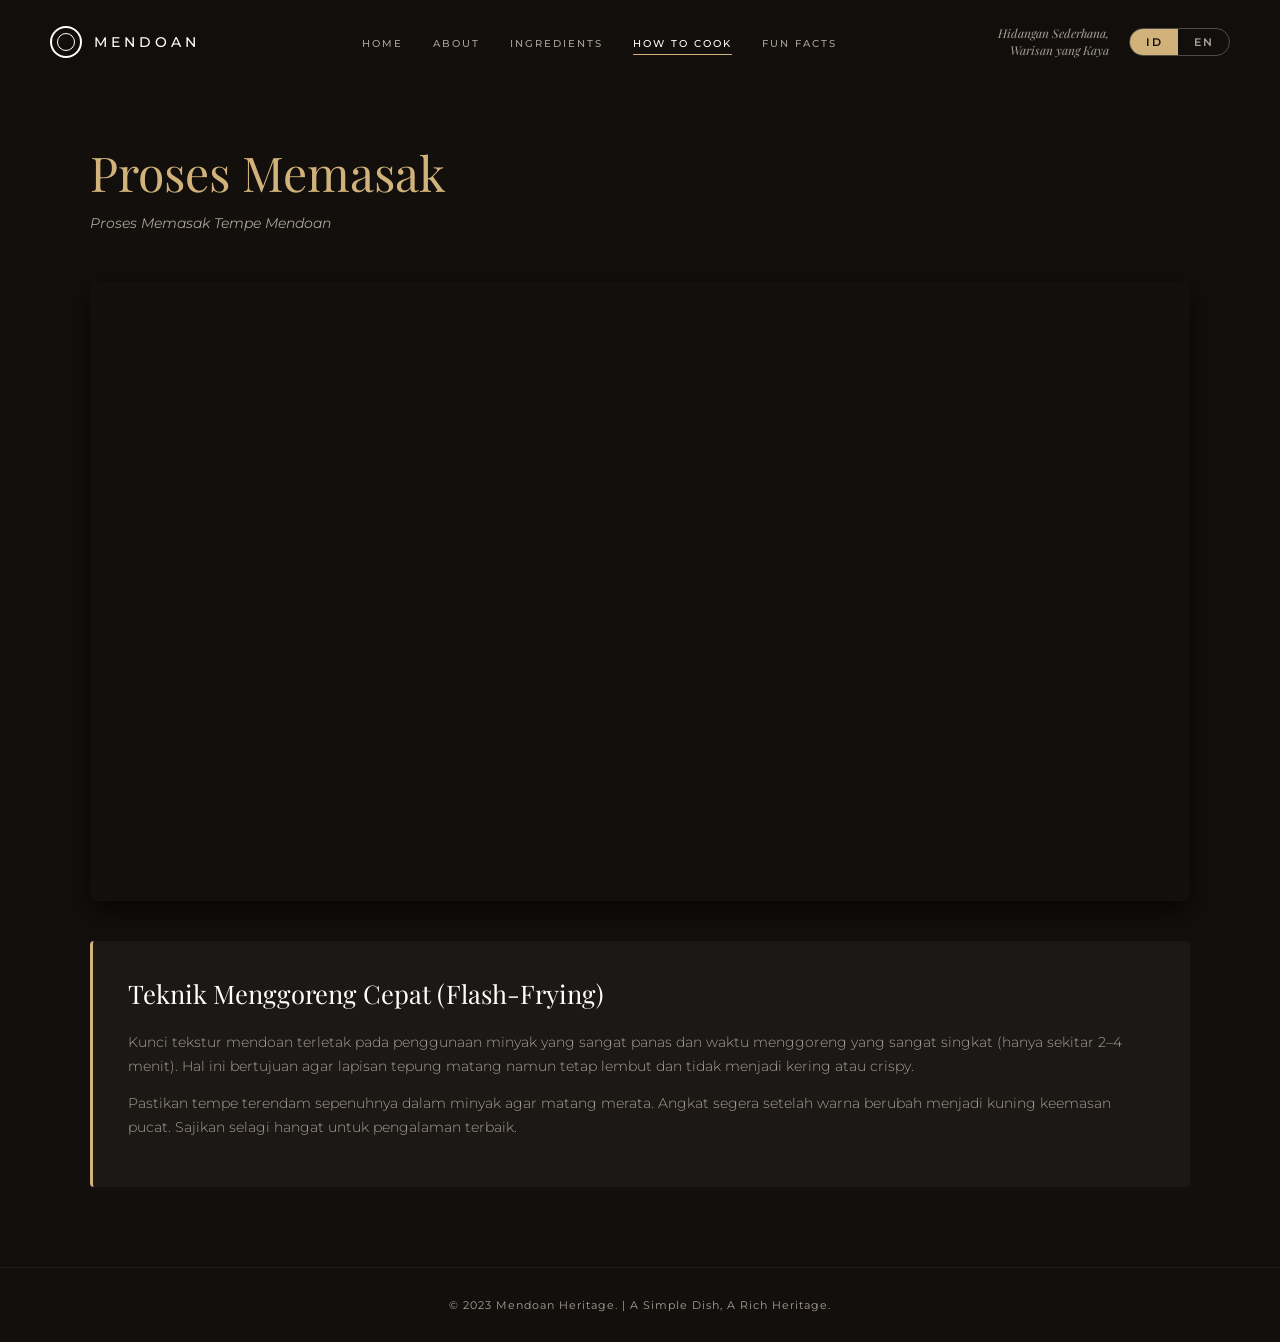
==== cooking.html @ 546bf76a "Add files via upload" ====
<!DOCTYPE html>
<html lang="id">
<head>
    <meta charset="UTF-8">
    <meta name="viewport" content="width=device-width, initial-scale=1.0">
    <title>Mendoan - Cooking Process</title>
    <link href="https://fonts.googleapis.com/css2?family=Playfair+Display:ital,wght@0,400;0,600;1,400&family=Montserrat:wght@300;400;500;600&display=swap" rel="stylesheet">
    <link rel="stylesheet" href="style.css">
</head>
<body>

    <header>
        <a href="index.html" class="logo-container">
            <div class="logo-icon"></div>
            <div class="logo-text">MENDOAN</div>
        </a>
        <nav>
            <ul>
                <li><a href="index.html">HOME</a></li>
                <li><a href="about.html">ABOUT</a></li>
                <li><a href="recipe.html">INGREDIENTS</a></li>
                <li><a href="cooking.html" class="active">HOW TO COOK</a></li>
                <li><a href="funfact.html">FUN FACTS</a></li>
            </ul>
        </nav>
        <div class="header-right">
            <div class="header-tagline">
                <span data-lang="id" class="lang-show">Hidangan Sederhana,<br>Warisan yang Kaya</span>
                <span data-lang="en">A Simple Dish,<br>A Rich Heritage</span>
            </div>
            <div class="lang-toggle">
                <button type="button" class="lang-btn active" data-lang-btn="id">ID</button>
                <button type="button" class="lang-btn" data-lang-btn="en">EN</button>
            </div>
        </div>
    </header>

    <main class="inner-page">
        <h2 class="section-title">
            <span data-lang="id" class="lang-show">Proses Memasak</span>
            <span data-lang="en">Cooking Process</span>
        </h2>
        <p class="section-subtitle">
            <span data-lang="id" class="lang-show">Proses Memasak Tempe Mendoan</span>
            <span data-lang="en">The Making of Tempeh Mendoan</span>
        </p>

        <div class="video-container">
            <iframe src="https://www.youtube.com/embed/dQw4w9WgXcQ"
                    title="Cooking Process"
                    allow="accelerometer; autoplay; clipboard-write; encrypted-media; gyroscope; picture-in-picture"
                    allowfullscreen></iframe>
        </div>

        <div class="card">
            <h3>
                <span data-lang="id" class="lang-show">Teknik Menggoreng Cepat (Flash-Frying)</span>
                <span data-lang="en">Flash-Frying Technique</span>
            </h3>
            <div data-lang="id" class="lang-show">
                <p>Kunci tekstur mendoan terletak pada penggunaan minyak yang sangat panas dan waktu menggoreng yang sangat singkat (hanya sekitar 2–4 menit). Hal ini bertujuan agar lapisan tepung matang namun tetap lembut dan tidak menjadi kering atau crispy.</p>
                <p>Pastikan tempe terendam sepenuhnya dalam minyak agar matang merata. Angkat segera setelah warna berubah menjadi kuning keemasan pucat. Sajikan selagi hangat untuk pengalaman terbaik.</p>
            </div>
            <div data-lang="en">
                <p>The key to mendoan's texture lies in using very hot oil and frying it very quickly (only about 2–4 minutes) so that the coating remains soft and does not become crispy.</p>
                <p>Make sure the tempeh is fully submerged in the oil for even cooking. Remove immediately once the color turns pale golden. Serve while hot for the best experience.</p>
            </div>
        </div>
    </main>

    <footer>
        <p>&copy; 2023 Mendoan Heritage. | A Simple Dish, A Rich Heritage.</p>
    </footer>
    <script src="script.js"></script>
</body>
</html>
---- style.css ----
* { margin: 0; padding: 0; box-sizing: border-box; }

:root {
    --bg-dark: #120f0d;
    --bg-card: #1c1815;
    --text-main: #f1ebe3;
    --text-muted: #a8a096;
    --accent-gold: #d1b27a;
    --font-heading: 'Playfair Display', serif;
    --font-body: 'Montserrat', sans-serif;
}

body {
    background-color: var(--bg-dark);
    color: var(--text-main);
    font-family: var(--font-body);
    overflow-x: hidden;
    min-height: 100vh;
}

/* ===== HEADER ===== */
header {
    display: flex;
    justify-content: space-between;
    align-items: center;
    padding: 25px 50px;
    position: fixed;
    width: 100%;
    top: 0;
    z-index: 1000;
    background-color: rgba(18, 15, 13, 0.95);
    backdrop-filter: blur(8px);
}

.logo-container {
    display: flex;
    align-items: center;
    gap: 12px;
    text-decoration: none;
}

.logo-icon {
    width: 32px; height: 32px;
    border: 2px solid #fff;
    border-radius: 50%;
    position: relative;
}
.logo-icon::after {
    content: '';
    position: absolute;
    top: 50%; left: 50%;
    transform: translate(-50%, -50%);
    width: 16px; height: 16px;
    border: 1px solid #fff;
    border-radius: 50%;
}

.logo-text {
    letter-spacing: 4px;
    font-size: 0.85rem;
    font-weight: 500;
    text-transform: uppercase;
    color: #fff;
}

nav ul {
    display: flex;
    list-style: none;
    gap: 30px;
    align-items: center;
}

nav a {
    color: var(--text-muted);
    text-decoration: none;
    font-size: 0.65rem;
    letter-spacing: 2px;
    text-transform: uppercase;
    font-weight: 500;
    transition: color 0.3s;
    padding-bottom: 4px;
    border-bottom: 1px solid transparent;
}

nav a:hover,
nav a.active {
    color: #fff;
    border-bottom-color: var(--accent-gold);
}

.header-right {
    display: flex;
    align-items: center;
    gap: 20px;
}

.header-tagline {
    font-family: var(--font-heading);
    font-style: italic;
    font-size: 0.75rem;
    color: var(--text-muted);
    text-align: right;
    line-height: 1.4;
}

/* ===== LANGUAGE TOGGLE ===== */
.lang-toggle {
    display: flex;
    border: 1px solid rgba(255,255,255,0.25);
    border-radius: 20px;
    overflow: hidden;
}

.lang-btn {
    padding: 6px 16px;
    font-size: 0.7rem;
    letter-spacing: 1.5px;
    color: var(--text-muted);
    background: transparent;
    border: none;
    cursor: pointer;
    font-family: var(--font-body);
    font-weight: 600;
    transition: all 0.3s;
}

.lang-btn:hover { color: #fff; }

.lang-btn.active {
    background-color: var(--accent-gold);
    color: var(--bg-dark);
}

/* ===== LANGUAGE VISIBILITY ===== */
/* Default: semua bahasa disembunyikan */
[data-lang] { display: none; }
/* Khusus span & link yang ingin muncul sebagai inline */
span[data-lang].lang-show { display: inline; }
/* Konten utama (block) yang muncul */
div[data-lang].lang-show,
p[data-lang].lang-show,
ul[data-lang].lang-show,
ol[data-lang].lang-show,
h2[data-lang].lang-show,
h3[data-lang].lang-show { display: block; }
/* LI di dalam list */
li[data-lang].lang-show { display: list-item; }

/* ===== HOME PAGE ===== */
#home {
    position: relative;
    width: 100%;
    min-height: 100vh;
    display: flex;
    align-items: center;
    padding: 0 5%;
    overflow: hidden;
}

.hero-image {
    position: absolute;
    top: 0;
    right: 0;
    width: 80%;
    height: 100%;
    z-index: 1;
}

.hero-image img {
    width: 100%;
    height: 100%;
    object-fit: cover;
    display: block;
}

.hero-overlay {
    position: absolute;
    top: 0;
    left: 0;
    width: 100%;
    height: 100%;
    background: linear-gradient(
        to right,
        rgba(18,15,13,1) 0%,
        rgba(18,15,13,0.85) 30%,
        rgba(18,15,13,0.3) 70%,
        rgba(18,15,13,0) 100%
    );
    pointer-events: none;
}

.hero-text {
    position: relative;
    z-index: 2;
    max-width: 45%;
}

.hero-subtitle {
    font-size: 0.65rem;
    letter-spacing: 4px;
    color: var(--accent-gold);
    text-transform: uppercase;
    margin-bottom: 25px;
    font-weight: 500;
}

.hero-title {
    font-family: var(--font-heading);
    font-size: 5.5rem;
    line-height: 1;
    font-weight: 400;
    color: #fff;
    margin-bottom: 20px;
    letter-spacing: -2px;
}

.divider {
    width: 40px;
    height: 1px;
    background-color: var(--text-muted);
    margin-bottom: 25px;
    opacity: 0.5;
}

.hero-desc {
    color: #ddd;
    font-size: 0.95rem;
    line-height: 1.8;
    margin-bottom: 40px;
    font-weight: 300;
}

.btn {
    display: inline-block;
    padding: 14px 32px;
    border: none;
    color: #fff;
    background-color: #d99b30;
    text-decoration: none;
    text-transform: uppercase;
    font-size: 0.7rem;
    letter-spacing: 2px;
    font-weight: 600;
    transition: all 0.3s;
    cursor: pointer;
}

.btn:hover {
    background-color: #c4861f;
}

.pagination {
    position: absolute;
    bottom: 40px;
    right: 50px;
    font-size: 0.7rem;
    letter-spacing: 2px;
    color: var(--text-muted);
    font-weight: 500;
    z-index: 3;
}
.pagination span { color: #fff; }

/* ===== INNER PAGES ===== */
.inner-page {
    padding: 140px 50px 80px;
    max-width: 1200px;
    margin: 0 auto;
}

.section-title {
    font-family: var(--font-heading);
    font-size: 3rem;
    margin-bottom: 10px;
    color: var(--accent-gold);
    font-weight: 400;
}

.section-subtitle {
    color: var(--text-muted);
    margin-bottom: 50px;
    font-style: italic;
    font-size: 0.9rem;
}

.grid-2 {
    display: grid;
    grid-template-columns: 1fr 1fr;
    gap: 30px;
    margin-bottom: 30px;
}

.card {
    background-color: var(--bg-card);
    padding: 35px;
    border-radius: 4px;
    border-left: 3px solid var(--accent-gold);
}

.card h3 {
    font-family: var(--font-heading);
    font-size: 1.6rem;
    margin-bottom: 20px;
    color: #fff;
    font-weight: 400;
}

.card p, .card ul, .card ol {
    color: var(--text-muted);
    font-size: 0.85rem;
    line-height: 1.8;
    font-weight: 300;
}

.card p { margin-bottom: 12px; }
.card ul, .card ol { padding-left: 20px; margin-bottom: 15px; }
.card li { margin-bottom: 8px; }
.card strong { color: var(--accent-gold); font-weight: 500; }

.reviews-container {
    display: flex;
    gap: 15px;
    margin-top: 20px;
}

.review-box {
    background-color: rgba(255,255,255,0.03);
    padding: 20px;
    border-radius: 4px;
    flex: 1;
}

.review-box .stars {
    color: var(--accent-gold);
    margin-bottom: 10px;
    font-size: 0.9rem;
}

.review-author {
    font-size: 0.75rem !important;
    margin-top: 10px;
    font-style: italic;
}

.price-tag {
    font-size: 1.3rem;
    color: var(--accent-gold);
    font-weight: 500;
    margin-top: 25px;
    font-family: var(--font-heading);
}

.video-container {
    position: relative;
    padding-bottom: 56.25%;
    height: 0;
    overflow: hidden;
    border-radius: 6px;
    margin-bottom: 40px;
    box-shadow: 0 10px 30px rgba(0,0,0,0.6);
}
.video-container iframe {
    position: absolute;
    top: 0; left: 0;
    width: 100%; height: 100%;
    border: none;
}

.funfact-grid {
    display: grid;
    grid-template-columns: repeat(auto-fit, minmax(280px, 1fr));
    gap: 25px;
}

.funfact-card {
    background-color: var(--bg-card);
    padding: 30px;
    border-radius: 4px;
    border-top: 3px solid var(--accent-gold);
    transition: transform 0.3s;
}
.funfact-card:hover { transform: translateY(-5px); }

.funfact-number {
    font-family: var(--font-heading);
    font-size: 2.5rem;
    color: var(--accent-gold);
    margin-bottom: 15px;
    line-height: 1;
    opacity: 0.6;
}

.funfact-card h3 {
    font-family: var(--font-heading);
    color: #fff;
    font-size: 1.3rem;
    margin-bottom: 15px;
    font-weight: 400;
}

.funfact-card p {
    color: var(--text-muted);
    font-size: 0.85rem;
    line-height: 1.8;
    font-weight: 300;
}

footer {
    text-align: center;
    padding: 30px;
    color: var(--text-muted);
    font-size: 0.7rem;
    letter-spacing: 1px;
    border-top: 1px solid rgba(255,255,255,0.05);
}

/* ===== RESPONSIVE ===== */
@media (max-width: 1024px) {
    .hero-title { font-size: 4.5rem; }
}

@media (max-width: 768px) {
    header { padding: 15px 20px; flex-direction: column; gap: 12px; }
    nav ul { gap: 12px; flex-wrap: wrap; justify-content: center; }
    .header-tagline { display: none; }

    #home { padding: 160px 20px 60px; align-items: flex-end; }
    .hero-image {
        width: 100%;
        height: 100%;
    }
    .hero-overlay {
        background: linear-gradient(
            to top,
            rgba(18,15,13,1) 0%,
            rgba(18,15,13,0.9) 50%,
            rgba(18,15,13,0.3) 100%
        );
    }
    .hero-text { max-width: 100%; text-align: center; }
    .hero-title { font-size: 3.5rem; }
    .divider { margin: 20px auto; }
    .hero-desc { margin: 0 auto 30px; }
    .pagination { display: none; }

    .grid-2 { grid-template-columns: 1fr; }
    .reviews-container { flex-direction: column; }
    .inner-page { padding: 180px 20px 60px; }
    .section-title { font-size: 2.2rem; }
}
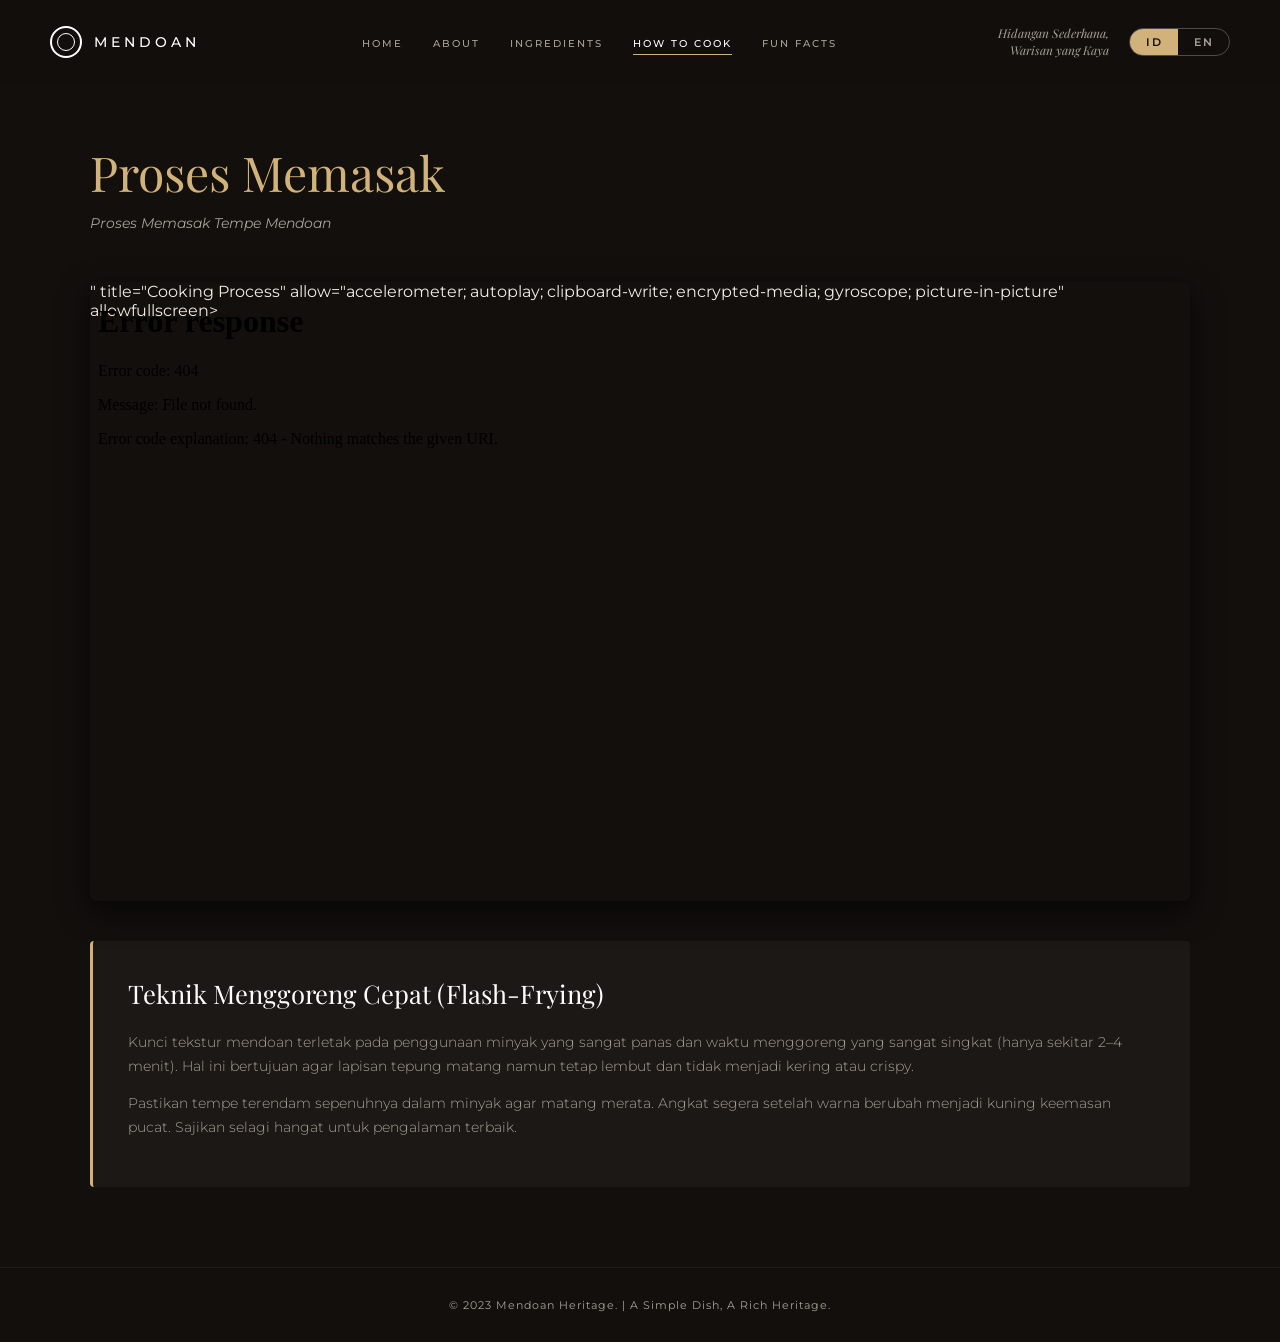
==== commit b03d1cc0: "Fix HTML structure and update video source" ====
--- a/cooking.html
+++ b/cooking.html
@@ -46,7 +46,7 @@
         </p>
 
         <div class="video-container">
-            <iframe src="https://www.youtube.com/embed/dQw4w9WgXcQ"
+            <iframe src="<iframe width="560" height="315" src="https://www.youtube.com/embed/VBzaKpw3A88?si=Gj29VBv47NNO1OTK" title="YouTube video player" frameborder="0" allow="accelerometer; autoplay; clipboard-write; encrypted-media; gyroscope; picture-in-picture; web-share" referrerpolicy="strict-origin-when-cross-origin" allowfullscreen></iframe>"
                     title="Cooking Process"
                     allow="accelerometer; autoplay; clipboard-write; encrypted-media; gyroscope; picture-in-picture"
                     allowfullscreen></iframe>
@@ -73,4 +73,4 @@
     </footer>
     <script src="script.js"></script>
 </body>
-</html>+</html>
--- a/style.css
+++ b/style.css
@@ -132,19 +132,18 @@
 }
 
 /* ===== LANGUAGE VISIBILITY ===== */
-/* Default: semua bahasa disembunyikan */
 [data-lang] { display: none; }
-/* Khusus span & link yang ingin muncul sebagai inline */
 span[data-lang].lang-show { display: inline; }
-/* Konten utama (block) yang muncul */
 div[data-lang].lang-show,
 p[data-lang].lang-show,
 ul[data-lang].lang-show,
 ol[data-lang].lang-show,
 h2[data-lang].lang-show,
 h3[data-lang].lang-show { display: block; }
-/* LI di dalam list */
 li[data-lang].lang-show { display: list-item; }
+
+/* Khusus gambar yang ingin berubah sesuai bahasa */
+img[data-lang].lang-show { display: block; }
 
 /* ===== HOME PAGE ===== */
 #home {
@@ -161,7 +160,7 @@
     position: absolute;
     top: 0;
     right: 0;
-    width: 80%;
+    width: 50%;
     height: 100%;
     z-index: 1;
 }
@@ -350,6 +349,7 @@
     font-family: var(--font-heading);
 }
 
+/* ===== VIDEO ===== */
 .video-container {
     position: relative;
     padding-bottom: 56.25%;
@@ -366,6 +366,65 @@
     border: none;
 }
 
+/* ===== BINGKAI GAMBAR RESEP ===== */
+.recipe-image-frame {
+    position: relative;
+    width: 100%;
+    max-width: 750px;
+    margin: 0 auto 50px;
+    padding: 15px;
+    background-color: var(--bg-card);
+    border: 2px solid var(--accent-gold);
+    border-radius: 8px;
+    box-shadow: 0 20px 60px rgba(0,0,0,0.6);
+    overflow: hidden;
+}
+
+/* Garis tipis di dalam bingkai (efek double frame) */
+.recipe-image-frame::before {
+    content: '';
+    position: absolute;
+    top: 8px; left: 8px; right: 8px; bottom: 8px;
+    border: 1px solid rgba(209, 178, 122, 0.4);
+    border-radius: 4px;
+    pointer-events: none;
+    z-index: 2;
+}
+
+.recipe-image-frame img {
+    width: 100%;
+    height: auto;
+    display: block;
+    border-radius: 4px;
+    object-fit: cover;
+}
+
+/* Ornamen sudut */
+.frame-corner {
+    position: absolute;
+    width: 20px;
+    height: 20px;
+    border: 2px solid var(--accent-gold);
+    z-index: 3;
+}
+.frame-corner.top-left {
+    top: 12px; left: 12px;
+    border-right: none; border-bottom: none;
+}
+.frame-corner.top-right {
+    top: 12px; right: 12px;
+    border-left: none; border-bottom: none;
+}
+.frame-corner.bottom-left {
+    bottom: 12px; left: 12px;
+    border-right: none; border-top: none;
+}
+.frame-corner.bottom-right {
+    bottom: 12px; right: 12px;
+    border-left: none; border-top: none;
+}
+
+/* ===== FUN FACTS ===== */
 .funfact-grid {
     display: grid;
     grid-template-columns: repeat(auto-fit, minmax(280px, 1fr));
@@ -447,4 +506,13 @@
     .reviews-container { flex-direction: column; }
     .inner-page { padding: 180px 20px 60px; }
     .section-title { font-size: 2.2rem; }
-}+
+    .recipe-image-frame {
+        padding: 10px;
+        margin-bottom: 30px;
+    }
+    .frame-corner {
+        width: 14px;
+        height: 14px;
+    }
+}
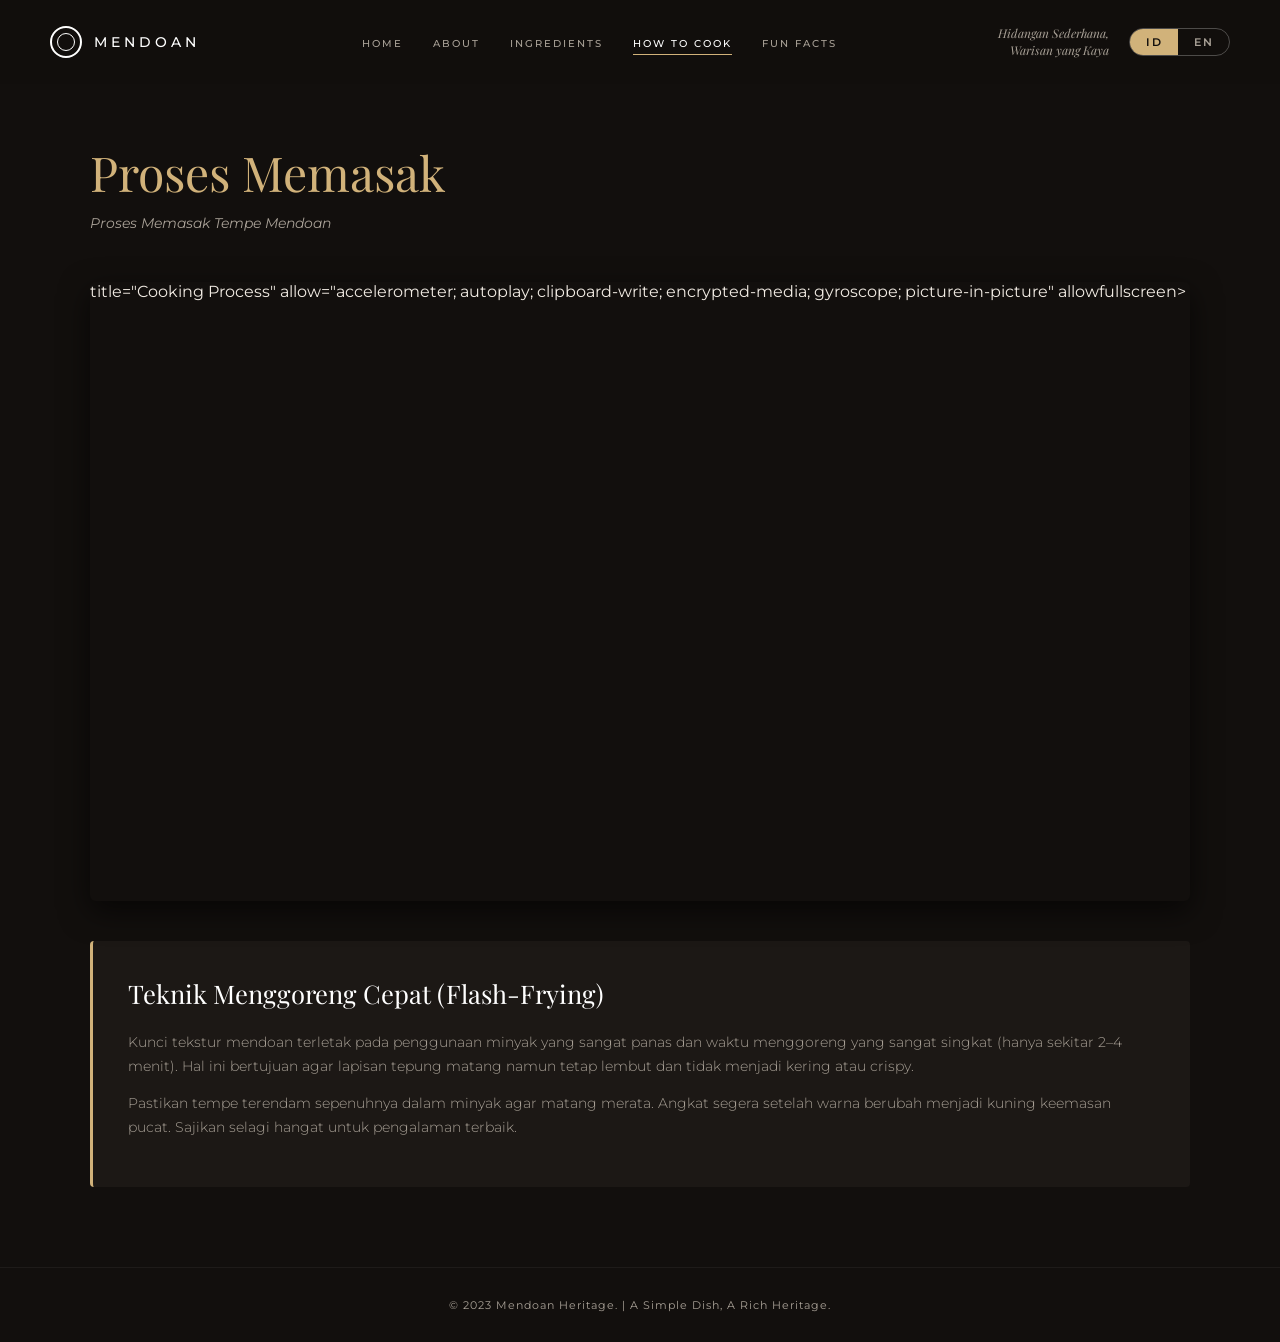
==== commit 0234a7a7: "Update cooking.html" ====
--- a/cooking.html
+++ b/cooking.html
@@ -46,7 +46,13 @@
         </p>
 
         <div class="video-container">
-            <iframe src="<iframe width="560" height="315" src="https://www.youtube.com/embed/VBzaKpw3A88?si=Gj29VBv47NNO1OTK" title="YouTube video player" frameborder="0" allow="accelerometer; autoplay; clipboard-write; encrypted-media; gyroscope; picture-in-picture; web-share" referrerpolicy="strict-origin-when-cross-origin" allowfullscreen></iframe>"
+            <iframe width="560" height="315" 
+                src="https://www.youtube.com/embed/VBzaKpw3A88?si=Gj29VBv47NNO1OTK" 
+                title="YouTube video player" 
+                frameborder="0" 
+                allow="accelerometer; autoplay; clipboard-write; encrypted-media; gyroscope; picture-in-picture; web-share" 
+                referrerpolicy="strict-origin-when-cross-origin" 
+                allowfullscreen></iframe>
                     title="Cooking Process"
                     allow="accelerometer; autoplay; clipboard-write; encrypted-media; gyroscope; picture-in-picture"
                     allowfullscreen></iframe>
